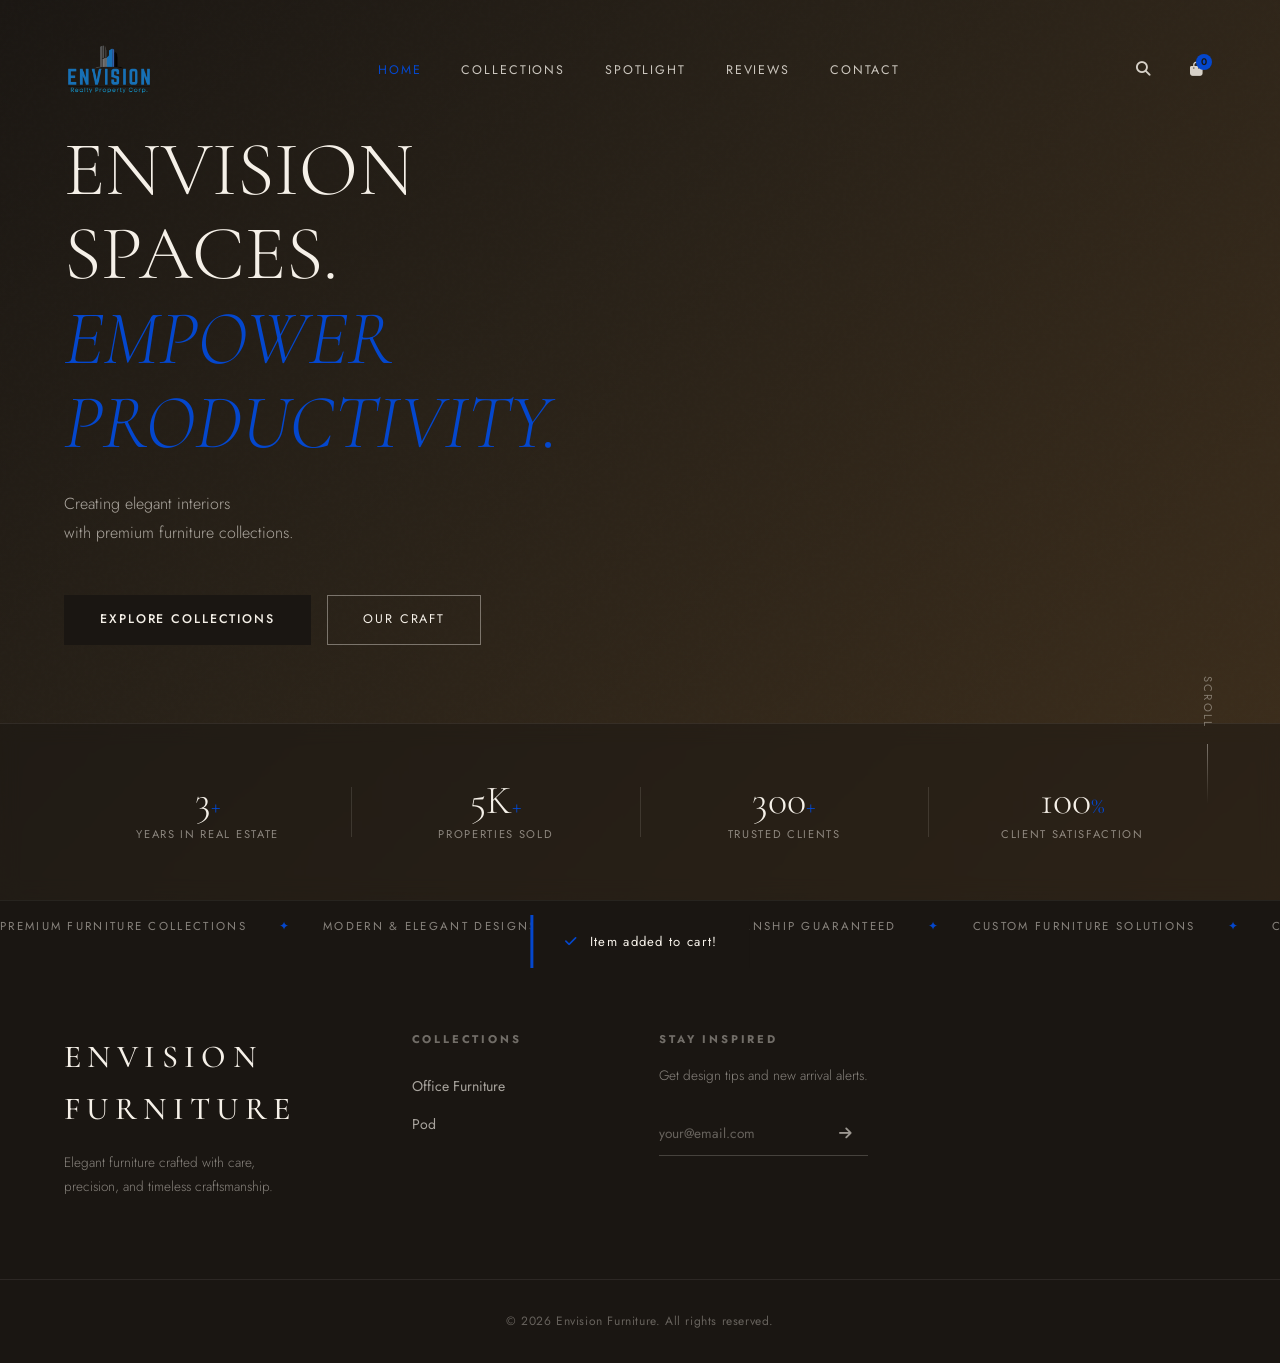
==== index.html @ 6e20b88a "deploy" ====
<!DOCTYPE html>
<html lang="en">
<head>
  <meta charset="UTF-8" />
  <meta name="viewport" content="width=device-width, initial-scale=1.0" />
  <title>Envision Furniture — Home</title>
  <link rel="icon" type="image/png" href="images/ENVISION-LOGO.png" />
  <link rel="preconnect" href="https://fonts.googleapis.com" />
  <link rel="preconnect" href="https://fonts.gstatic.com" crossorigin />
  <link href="https://fonts.googleapis.com/css2?family=Cormorant+Garamond:ital,wght@0,300;0,400;0,500;0,600;1,300;1,400&family=Jost:wght@200;300;400;500;600&display=swap" rel="stylesheet" />
  <link rel="stylesheet" href="https://cdnjs.cloudflare.com/ajax/libs/font-awesome/6.5.0/css/all.min.css" />
  <link rel="stylesheet" href="style.css" />
</head>
<body>

  <!-- PRELOADER -->
  <div class="preloader" id="preloader">
    <div class="preloader-inner">
      <span class="preloader-logo">ENVISION FURNITURE</span>
      <div class="preloader-bar"><div class="preloader-fill"></div></div>
    </div>
  </div>

  <!-- NAVBAR -->
  <nav class="navbar" id="navbar">
    <a href="index.html" class="nav-logo">
      <img src="images/ENVISION-LOGO.png" alt="Envision Corp Logo" />
    </a>
    <ul class="nav-links" id="nav-links">
      <li><a href="index.html">Home</a></li>
      <li><a href="collections.html">Collections</a></li>
      <li><a href="spotlight.html">Spotlight</a></li>
      <li><a href="reviews.html">Reviews</a></li>
      <li><a href="contact.html">Contact</a></li>
    </ul>
    <div class="nav-actions">
      <button class="nav-icon" id="search-btn" aria-label="Search"><i class="fa-solid fa-magnifying-glass"></i></button>
      <button class="nav-icon cart-btn" aria-label="Cart">
        <i class="fa-solid fa-bag-shopping"></i>
        <span class="cart-count" id="cart-count">0</span>
      </button>
      <button class="hamburger" id="hamburger" aria-label="Menu">
        <span></span><span></span><span></span>
      </button>
    </div>
  </nav>

  <!-- SEARCH OVERLAY -->
  <div class="search-overlay" id="search-overlay">
    <div class="search-box">
      <input type="text" id="search-input" placeholder="Search furniture, collections..." />
      <button id="search-close"><i class="fa-solid fa-xmark"></i></button>
    </div>
    <div class="search-results" id="search-results"></div>
  </div>

  <!-- MOBILE MENU -->
  <div class="mobile-overlay" id="mobile-overlay">
    <button class="overlay-close" id="overlay-close"><i class="fa-solid fa-xmark"></i></button>
    <ul class="mobile-links">
      <li><a href="index.html" class="mobile-link">Home</a></li>
      <li><a href="collections.html" class="mobile-link">Collections</a></li>
      <li><a href="spotlight.html" class="mobile-link">Spotlight</a></li>
      <li><a href="reviews.html" class="mobile-link">Reviews</a></li>
      <li><a href="contact.html" class="mobile-link">Contact</a></li>
    </ul>
  </div>

  <!-- HERO -->
  <section class="hero" id="home">
    <div class="hero-bg">
      <!-- VIDEO BACKGROUND -->
      <video class="hero-video" autoplay muted loop playsinline>
        <source src="video/mreb-1.mp4" type="video/mp4" />
      </video>
      <div class="hero-video-overlay"></div>
      <div class="hero-grain"></div>
    </div>
    <div class="hero-content">
      
      <h1 class="hero-title animate-from-left">
        ENVISION <br>SPACES.<em><br/>EMPOWER PRODUCTIVITY.</em>
      </h1>
      <p class="hero-sub animate-from-right">
        Creating elegant interiors<br />with premium furniture collections.
      </p>
      <div class="hero-cta animate-fade-up">
        <a href="collections.html" class="btn-primary">Explore Collections</a>
        <a href="spotlight.html" class="btn-ghost">Our Craft</a>
      </div>
    </div>
    <div class="hero-stats animate-fade-up">
      <div class="stat">
        <span class="stat-num">3<em>+</em></span>
        <span class="stat-label">Years in Real Estate</span>
      </div>
      <div class="stat-divider"></div>
      <div class="stat">
        <span class="stat-num">5K<em>+</em></span>
        <span class="stat-label">Properties Sold</span>
      </div>
      <div class="stat-divider"></div>
      <div class="stat">
        <span class="stat-num">300<em>+</em></span>
        <span class="stat-label">Trusted Clients</span>
      </div>
      <div class="stat-divider"></div>
      <div class="stat">
        <span class="stat-num">100<em>%</em></span>
        <span class="stat-label">Client Satisfaction</span>
      </div>
    </div>
    <div class="hero-scroll-hint">
      <span>Scroll</span>
      <div class="scroll-line"></div>
    </div>
  </section>

  <!-- TICKER -->
  <div class="ticker-wrap">
    <div class="ticker">
      <span>Premium Furniture Collections</span><span class="ticker-dot">✦</span>
      <span>Modern & Elegant Designs</span><span class="ticker-dot">✦</span>
      <span>Quality Craftsmanship Guaranteed</span><span class="ticker-dot">✦</span>
      <span>Custom Furniture Solutions</span><span class="ticker-dot">✦</span>
      <span>Comfort Meets Style</span><span class="ticker-dot">✦</span>
      <span>Luxury Living Essentials</span><span class="ticker-dot">✦</span>
      <span>Durable & Timeless Pieces</span><span class="ticker-dot">✦</span>
      <span>Envision Furniture Excellence</span><span class="ticker-dot">✦</span>
      <span>Premium Furniture Collections</span><span class="ticker-dot">✦</span>
      <span>Modern & Elegant Designs</span><span class="ticker-dot">✦</span>
      <span>Quality Craftsmanship Guaranteed</span><span class="ticker-dot">✦</span>
      <span>Custom Furniture Solutions</span><span class="ticker-dot">✦</span>
      <span>Comfort Meets Style</span><span class="ticker-dot">✦</span>
      <span>Luxury Living Essentials</span><span class="ticker-dot">✦</span>
      <span>Durable & Timeless Pieces</span><span class="ticker-dot">✦</span>
      <span>Envision Furniture Excellence</span><span class="ticker-dot">✦</span>
    </div>
  </div>

  <!-- FOOTER -->
  <footer class="footer">
    <div class="footer-top">
      <div class="footer-brand">
        <span class="footer-logo">ENVISION FURNITURE</span>
        <p>Elegant furniture crafted with care,<br/>precision, and timeless craftsmanship.</p>
      </div>
      <div class="footer-links">
        <h5>Collections</h5>
        <ul>
          <li><a href="#">Office Furniture</a></li>
          <li><a href="#">Pod</a></li>
        </ul>
      </div>
      <div class="footer-newsletter">
        <h5>Stay Inspired</h5>
        <p>Get design tips and new arrival alerts.</p>
        <div class="newsletter-form">
          <input type="email" placeholder="your@email.com" />
          <button><i class="fa-solid fa-arrow-right"></i></button>
        </div>
      </div>
    </div>
    <div class="footer-bottom">
      <p>© 2026 Envision Furniture. All rights reserved.</p>
    </div>
  </footer>

  <!-- CART TOAST -->
  <div class="cart-toast" id="cart-toast">
    <i class="fa-solid fa-check"></i>
    <span id="toast-text">Item added to cart!</span>
  </div>

  <!-- BACK TO TOP -->
  <button class="back-top" id="back-top" aria-label="Back to top">
    <i class="fa-solid fa-chevron-up"></i>
  </button>

  <script src="script.js"></script>
</body>
</html>
---- style.css ----
/* ===== CSS VARIABLES ===== */
:root {
  --cream: #f5f0e8;
  --warm-white: #faf8f3;
  --charcoal: #1a1612;
  --dark: #2c2419;
  --mid: #6b5e4e;
  --light-wood: #c9a97a;
  --gold: #0447cd;
  --gold-light: #6b5e4e;
  --border: rgba(107,94,78,0.18);
  --font-display: 'Cormorant Garamond', Georgia, serif;
  --font-body: 'Jost', sans-serif;
  --transition: 0.4s cubic-bezier(0.4,0,0.2,1);
  --shadow: 0 8px 40px rgba(26,22,18,0.12);
  --shadow-lg: 0 20px 60px rgba(26,22,18,0.2);
}

/* ===== RESET ===== */
*,*::before,*::after{box-sizing:border-box;margin:0;padding:0}
html{scroll-behavior:smooth;font-size:16px}
body{font-family:var(--font-body);background:var(--warm-white);color:var(--charcoal);overflow-x:hidden;line-height:1.6}
img{max-width:100%;display:block}
a{text-decoration:none;color:inherit}
ul{list-style:none}
button{border:none;background:none;cursor:pointer;font-family:inherit}
input,textarea,select{font-family:inherit}

/* ===== PRELOADER ===== */
.preloader{position:fixed;inset:0;background:var(--charcoal);z-index:9999;display:flex;align-items:center;justify-content:center;transition:opacity 0.6s ease,visibility 0.6s ease}
.preloader.hidden{opacity:0;visibility:hidden;pointer-events:none}
.preloader-inner{text-align:center}
.preloader-logo{font-family:var(--font-display);font-size:clamp(2rem,6vw,4rem);color:var(--cream);letter-spacing:0.3em;display:block;margin-bottom:2rem}
.preloader-bar{width:200px;height:1px;background:rgba(245,240,232,0.2);margin:0 auto;overflow:hidden}
.preloader-fill{height:100%;background:var(--gold);width:0;animation:loadfill 1.8s ease forwards}
@keyframes loadfill{to{width:100%}}

/* ===== NAVBAR ===== */
.navbar{position:fixed;top:0;left:0;right:0;z-index:1000;display:flex;align-items:center;justify-content:space-between;padding:1.5rem 4rem;transition:var(--transition);background:transparent}
.navbar.scrolled{background:rgba(250,248,243,0.96);backdrop-filter:blur(16px);-webkit-backdrop-filter:blur(16px);padding:1rem 4rem;box-shadow:0 1px 0 var(--border)}
.nav-logo{font-family:var(--font-display);font-size:1.8rem;font-weight:600;letter-spacing:0.25em;color:var(--cream);transition:color var(--transition)}
.nav-logo img{height:90px;width:auto;display:block;transition:opacity 0.4s ease;}
.nav-logo img:hover{opacity:0.85;}
.navbar.scrolled .nav-logo{color:var(--charcoal)}
.nav-links{display:flex;gap:2.5rem}
.nav-links a{font-size:0.78rem;font-weight:400;letter-spacing:0.15em;text-transform:uppercase;color:rgba(245,240,232,0.8);transition:color var(--transition);position:relative}
.nav-links a::after{content:'';position:absolute;bottom:-4px;left:0;width:0;height:1px;background:var(--gold);transition:width var(--transition)}
.nav-links a:hover::after{width:100%}
.navbar.scrolled .nav-links a{color:var(--mid)}
.navbar.scrolled .nav-links a:hover{color:var(--charcoal)}
.nav-actions{display:flex;align-items:center;gap:1rem}
.nav-icon{width:38px;height:38px;display:flex;align-items:center;justify-content:center;border-radius:50%;color:rgba(245,240,232,0.85);font-size:0.9rem;transition:var(--transition);position:relative}
.nav-icon:hover{background:rgba(245,240,232,0.1);color:var(--cream)}
.navbar.scrolled .nav-icon{color:var(--mid)}
.navbar.scrolled .nav-icon:hover{background:rgba(26,22,18,0.07);color:var(--charcoal)}
.cart-count{position:absolute;top:4px;right:4px;background:var(--gold);color:var(--charcoal);font-size:0.6rem;font-weight:600;width:16px;height:16px;border-radius:50%;display:flex;align-items:center;justify-content:center}
.hamburger{display:none;flex-direction:column;gap:5px;padding:6px;color:rgba(245,240,232,0.85)}
.hamburger span{display:block;width:22px;height:1.5px;background:currentColor;transition:var(--transition)}
.navbar.scrolled .hamburger{color:var(--mid)}

/* ===== MOBILE MENU ===== */
.mobile-overlay{position:fixed;inset:0;background:var(--charcoal);z-index:999;display:flex;align-items:center;justify-content:center;transform:translateX(100%);transition:transform 0.5s cubic-bezier(0.4,0,0.2,1)}
.mobile-overlay.open{transform:translateX(0)}
.overlay-close{position:absolute;top:2rem;right:2rem;font-size:1.5rem;color:var(--cream);width:44px;height:44px;display:flex;align-items:center;justify-content:center}
.mobile-links{text-align:center}
.mobile-links li{margin:1.5rem 0}
.mobile-links a{font-family:var(--font-display);font-size:clamp(2rem,6vw,3rem);color:var(--cream);font-weight:300;letter-spacing:0.05em;transition:color var(--transition)}
.mobile-links a:hover{color:var(--gold)}

/* ===== BUTTONS ===== */
.btn-primary{display:inline-flex;align-items:center;gap:0.5rem;padding:0.85rem 2.2rem;background:var(--charcoal);color:var(--cream);font-size:0.78rem;font-weight:500;letter-spacing:0.15em;text-transform:uppercase;border:1px solid var(--charcoal);transition:var(--transition)}
.btn-primary:hover{background:var(--gold);border-color:var(--gold);color:var(--charcoal)}
.btn-ghost{display:inline-flex;align-items:center;gap:0.5rem;padding:0.85rem 2.2rem;background:transparent;color:var(--cream);font-size:0.78rem;font-weight:400;letter-spacing:0.15em;text-transform:uppercase;border:1px solid rgba(245,240,232,0.4);transition:var(--transition)}
.btn-ghost:hover{border-color:var(--cream);background:rgba(245,240,232,0.1)}
.btn-wishlist{width:44px;height:44px;border:1px solid var(--border);display:flex;align-items:center;justify-content:center;color:var(--mid);transition:var(--transition)}
.btn-wishlist:hover{border-color:var(--charcoal);color:var(--charcoal)}
.full-width{width:100%;justify-content:center}

/* ===== SECTION HEADERS ===== */
.section-header{text-align:center;margin-bottom:4rem}
.section-eyebrow{font-size:0.72rem;font-weight:500;letter-spacing:0.25em;text-transform:uppercase;color:var(--gold);margin-bottom:0.75rem}
.section-eyebrow.light{color:var(--gold-light)}
.section-title{font-family:var(--font-display);font-size:clamp(2.2rem,5vw,3.5rem);font-weight:300;color:var(--charcoal);line-height:1.15}
.section-title em{font-style:italic;color:var(--gold)}

/* ===== HERO ===== */
.hero{position:relative;min-height:100vh;display:flex;flex-direction:column;justify-content:center;overflow:hidden;background:var(--charcoal)}
.hero-bg{position:absolute;inset:0;background:var(--charcoal);}
.hero-video{position:absolute;inset:0;width:100%;height:100%;object-fit:cover;z-index:0;}
.hero-video-overlay{position:absolute;inset:0;background:linear-gradient(135deg,rgba(26,22,18,0.85) 0%,rgba(44,36,25,0.75) 40%,rgba(90,65,35,0.55) 100%);z-index:1;}
.hero-grain{position:absolute;inset:0;z-index:2;background-image:url("data:image/svg+xml,%3Csvg viewBox='0 0 256 256' xmlns='http://www.w3.org/2000/svg'%3E%3Cfilter id='n'%3E%3CfeTurbulence type='fractalNoise' baseFrequency='0.9' numOctaves='4' stitchTiles='stitch'/%3E%3C/filter%3E%3Crect width='100%25' height='100%25' filter='url(%23n)' opacity='0.04'/%3E%3C/svg%3E");opacity:0.4;}
.hero-content{position:relative;z-index:3;max-width:900px;padding:0 4rem;padding-top:8rem;}
.hero-eyebrow{font-size:0.72rem;letter-spacing:0.3em;text-transform:uppercase;color:var(--gold);margin-bottom:1.5rem}
.hero-title{font-family:var(--font-display);font-size:clamp(2.5rem,6vw,5rem);font-weight:300;color:var(--cream);line-height:1.1;margin-bottom:1.5rem}
.hero-title em{font-style:italic;color:var(--gold)}
.hero-sub{color:rgba(245,240,232,0.65);font-size:1rem;font-weight:300;margin-bottom:3rem;line-height:1.8}
.hero-cta{display:flex;gap:1rem;flex-wrap:wrap}
.hero-stats{position:relative;z-index:3;display:flex;align-items:center;gap:0;padding:2.5rem 4rem;margin-top:auto;background:rgba(26,22,18,0.5);backdrop-filter:blur(10px);border-top:1px solid rgba(245,240,232,0.08);}
.stat{flex:1;text-align:center;padding:1rem}
.stat-num{display:block;font-family:var(--font-display);font-size:2.5rem;font-weight:300;color:var(--cream);line-height:1}
.stat-num em{font-size:1.5rem;color:var(--gold);font-style:normal}
.stat-label{display:block;font-size:0.7rem;letter-spacing:0.15em;text-transform:uppercase;color:rgba(245,240,232,0.5);margin-top:0.4rem}
.stat-divider{width:1px;height:50px;background:rgba(245,240,232,0.12)}
.hero-scroll-hint{position:absolute;bottom:6rem;right:4rem;z-index:3;display:flex;align-items:center;gap:1rem;color:rgba(245,240,232,0.4);font-size:0.7rem;letter-spacing:0.2em;text-transform:uppercase;writing-mode:vertical-rl;}
.scroll-line{width:1px;height:60px;background:linear-gradient(to bottom,rgba(245,240,232,0.4),transparent);animation:scrollpulse 2s ease-in-out infinite}
@keyframes scrollpulse{0%,100%{opacity:0.4}50%{opacity:1}}

/* ===== TICKER ===== */
.ticker-wrap{overflow:hidden;background:var(--charcoal);padding:1rem 0;border-top:1px solid rgba(245,240,232,0.06)}
.ticker{display:flex;gap:2rem;white-space:nowrap;animation:tickerScroll 30s linear infinite}
.ticker span{font-size:0.72rem;letter-spacing:0.2em;text-transform:uppercase;color:rgba(245,240,232,0.5)}
.ticker-dot{color:var(--gold)!important}
@keyframes tickerScroll{from{transform:translateX(0)}to{transform:translateX(-50%)}}

/* ===== CATEGORIES ===== */
.categories{padding:7rem 4rem}
.category-grid{display:grid;grid-template-columns:repeat(4,1fr);gap:1.5rem}
.category-card{position:relative;overflow:hidden;cursor:pointer;aspect-ratio:3/4}
.cat-img{width:100%;height:100%;background-size:cover;background-position:center;transition:transform 0.6s cubic-bezier(0.4,0,0.2,1)}
.category-card:hover .cat-img{transform:scale(1.06)}

/* ===== VIDEO CATEGORY CARDS ===== */
.cat-video-wrap{position:absolute;inset:0;overflow:hidden}
.cat-video{position:absolute;inset:0;width:100%;height:100%;object-fit:cover;object-position:center;display:block;transition:transform 0.6s cubic-bezier(0.4,0,0.2,1)}
.category-card:hover .cat-video{transform:scale(1.06)}

.cat-info{position:absolute;bottom:0;left:0;right:0;padding:1.5rem;background:linear-gradient(to top,rgba(26,22,18,0.85),transparent);display:flex;align-items:flex-end;justify-content:space-between}
.cat-info h3{font-family:var(--font-display);font-size:1.5rem;font-weight:400;color:var(--cream)}
.cat-arrow{width:36px;height:36px;border:1px solid rgba(245,240,232,0.4);display:flex;align-items:center;justify-content:center;color:var(--cream);font-size:0.8rem;transition:var(--transition)}
.category-card:hover .cat-arrow{background:var(--gold);border-color:var(--gold);color:var(--charcoal)}

/* ===== SPOTLIGHT ===== */
.spotlight{padding:7rem 4rem;background:var(--cream)}
.spotlight-item{display:grid;grid-template-columns:1fr 1fr;gap:5rem;align-items:center;margin-bottom:7rem}
.spotlight-item:last-child{margin-bottom:0}
.spotlight-item.reverse{direction:rtl}
.spotlight-item.reverse>*{direction:ltr}
.spotlight-img{position:relative;overflow:hidden}
.spotlight-img img{width:100%;height:580px;object-fit:cover;transition:transform 0.6s ease}
.spotlight-img:hover img{transform:scale(1.03)}
.spotlight-tag{position:absolute;top:1.5rem;left:1.5rem;background:var(--charcoal);color:var(--cream);font-size:0.65rem;letter-spacing:0.2em;text-transform:uppercase;padding:0.5rem 1rem}
.spotlight-eyebrow{font-size:0.72rem;letter-spacing:0.25em;text-transform:uppercase;color:var(--gold);margin-bottom:0.75rem}
.spotlight-name{font-family:var(--font-display);font-size:clamp(1.8rem,3vw,2.5rem);font-weight:400;color:var(--charcoal);margin-bottom:1.5rem;line-height:1.2}
.spotlight-desc{color:var(--mid);font-size:0.95rem;font-weight:300;line-height:1.9;margin-bottom:2rem}
.spotlight-price{font-family:var(--font-display);font-size:2rem;font-weight:500;color:var(--charcoal);margin-bottom:2rem}
.spotlight-actions{display:flex;gap:1rem;align-items:center}

/* ===== PRODUCTS GRID ===== */
.products{padding:7rem 4rem}
.product-grid{display:grid;grid-template-columns:repeat(3,1fr);gap:2rem}
.product-card{position:relative;background:var(--warm-white)}
.product-img{position:relative;overflow:hidden;aspect-ratio:4/5}
.product-img img{width:100%;height:100%;object-fit:cover;transition:transform 0.6s ease}
.product-card:hover .product-img img{transform:scale(1.05)}
.product-overlay{position:absolute;inset:0;background:rgba(26,22,18,0.5);display:flex;align-items:flex-end;justify-content:center;padding:2rem;opacity:0;transition:opacity var(--transition)}
.product-card:hover .product-overlay{opacity:1}
.product-info{padding:1.2rem 0;display:flex;align-items:baseline;gap:0.75rem;flex-wrap:wrap}
.product-info h4{font-family:var(--font-display);font-size:1.15rem;font-weight:400;flex:1;min-width:100%}
.product-info p{font-size:0.72rem;letter-spacing:0.15em;text-transform:uppercase;color:var(--mid)}
.product-info span{font-family:var(--font-display);font-size:1.1rem;color:var(--charcoal);font-weight:500;margin-left:auto}
.wishlist-btn{position:absolute;top:1rem;right:1rem;width:36px;height:36px;background:var(--warm-white);display:flex;align-items:center;justify-content:center;font-size:0.8rem;color:var(--mid);transition:var(--transition);opacity:0}
.product-card:hover .wishlist-btn{opacity:1}
.wishlist-btn:hover{background:var(--charcoal);color:var(--cream)}

/* ===== CTA SECTION ===== */
.cta-section{position:relative;padding:8rem 4rem;background:var(--dark);overflow:hidden;text-align:center}
.cta-overlay{position:absolute;inset:0;background:url('https://images.unsplash.com/photo-1524758631624-e2822e304c36?w=1400&q=80') center/cover;opacity:0.15}
.cta-content{position:relative;z-index:1}
.cta-title{font-family:var(--font-display);font-size:clamp(3rem,7vw,5.5rem);font-weight:300;color:var(--cream);margin:1rem 0 1.5rem;line-height:1.1}
.cta-title em{font-style:italic;color:var(--gold)}
.cta-sub{color:rgba(245,240,232,0.6);font-size:1rem;font-weight:300;max-width:500px;margin:0 auto 2.5rem}

/* ===== TESTIMONIALS ===== */
.testimonials{padding:7rem 4rem;background:var(--cream)}
.testi-grid{display:grid;grid-template-columns:repeat(3,1fr);gap:2rem}
.testi-card{padding:3rem 2.5rem;background:var(--warm-white);border:1px solid var(--border);transition:var(--transition)}
.testi-card:hover{box-shadow:var(--shadow);transform:translateY(-4px)}
.testi-stars{color:var(--gold);font-size:0.85rem;letter-spacing:0.1em;margin-bottom:1.5rem}
.testi-card>p{font-family:var(--font-display);font-size:1.05rem;font-weight:300;font-style:italic;color:var(--dark);line-height:1.8;margin-bottom:2rem}
.testi-author{display:flex;align-items:center;gap:1rem}
.testi-avatar{width:44px;height:44px;border-radius:50%;background:var(--charcoal);color:var(--cream);display:flex;align-items:center;justify-content:center;font-size:0.75rem;letter-spacing:0.05em;flex-shrink:0}
.testi-author strong{display:block;font-size:0.85rem;font-weight:500;color:var(--charcoal)}
.testi-author span{font-size:0.75rem;color:var(--mid)}

/* ===== CONTACT ===== */
.contact{padding:7rem 4rem}
.contact-inner{display:grid;grid-template-columns:1fr 1fr;gap:6rem;align-items:start}
.contact-desc{color:var(--mid);font-size:0.95rem;font-weight:300;line-height:1.9;margin:1.5rem 0 2.5rem}
.contact-details{display:flex;flex-direction:column;gap:1rem;margin-bottom:2.5rem}
.contact-details li{display:flex;align-items:flex-start;gap:1rem;font-size:0.9rem;color:var(--mid)}
.contact-details i{color:var(--gold);margin-top:2px;width:16px;flex-shrink:0}
.contact-socials{display:flex;gap:0.75rem}
.contact-socials a{width:40px;height:40px;border:1px solid var(--border);display:flex;align-items:center;justify-content:center;color:var(--mid);font-size:0.85rem;transition:var(--transition)}
.contact-socials a:hover{border-color:var(--charcoal);background:var(--charcoal);color:var(--cream)}
.contact-form{display:flex;flex-direction:column;gap:1.5rem}
.form-group{position:relative}
.form-group input,
.form-group textarea,
.form-group select{width:100%;padding:1rem 0;border:none;border-bottom:1px solid var(--border);background:transparent;font-size:0.9rem;color:var(--charcoal);outline:none;transition:border-color var(--transition)}
.form-group input:focus,
.form-group textarea:focus{border-color:var(--charcoal)}
.form-group label{position:absolute;top:1rem;left:0;font-size:0.75rem;letter-spacing:0.1em;text-transform:uppercase;color:var(--mid);transition:var(--transition);pointer-events:none}
.form-group input:focus+label,
.form-group input:not(:placeholder-shown)+label,
.form-group textarea:focus+label,
.form-group textarea:not(:placeholder-shown)+label{top:-0.5rem;font-size:0.65rem;color:var(--gold)}
.form-group input::placeholder,
.form-group textarea::placeholder{color:transparent}
.form-group select{color:var(--mid)}
.form-group textarea{resize:none}
.form-success{display:none;font-size:0.8rem;letter-spacing:0.1em;text-transform:uppercase;color:var(--gold);text-align:center;padding-top:0.5rem}
.form-success.visible{display:block}

/* ===== FOOTER ===== */
.footer{background:var(--charcoal);color:var(--cream)}
.footer-top{display:grid;grid-template-columns:1.5fr 1fr 1fr 1.5fr;gap:3rem;padding:5rem 4rem;border-bottom:1px solid rgba(245,240,232,0.08)}
.footer-logo{font-family:var(--font-display);font-size:2rem;font-weight:500;letter-spacing:0.2em;display:block;margin-bottom:1rem}
.footer-brand p{font-size:0.85rem;font-weight:300;color:rgba(245,240,232,0.5);line-height:1.8}
.footer-links h5{font-size:0.7rem;letter-spacing:0.25em;text-transform:uppercase;color:rgba(245,240,232,0.4);margin-bottom:1.5rem}
.footer-links ul{display:flex;flex-direction:column;gap:0.75rem}
.footer-links a{font-size:0.88rem;color:rgba(245,240,232,0.65);transition:color var(--transition)}
.footer-links a:hover{color:var(--gold)}
.footer-newsletter h5{font-size:0.7rem;letter-spacing:0.25em;text-transform:uppercase;color:rgba(245,240,232,0.4);margin-bottom:1rem}
.footer-newsletter p{font-size:0.85rem;color:rgba(245,240,232,0.5);margin-bottom:1.5rem;font-weight:300}
.newsletter-form{display:flex;border-bottom:1px solid rgba(245,240,232,0.2)}
.newsletter-form input{flex:1;background:transparent;border:none;padding:0.75rem 0;font-size:0.85rem;color:var(--cream);outline:none}
.newsletter-form input::placeholder{color:rgba(245,240,232,0.35)}
.newsletter-form button{padding:0.75rem 1rem;color:rgba(245,240,232,0.6);font-size:0.9rem;transition:color var(--transition)}
.newsletter-form button:hover{color:var(--gold)}
.footer-bottom{display:flex;justify-content:center;align-items:center;text-align:center;padding:2rem 4rem;font-size:0.75rem;color:rgba(245,240,232,0.35);letter-spacing:0.05em;}
.footer-bottom a{color:rgba(245,240,232,0.35);transition:color var(--transition)}
.footer-bottom a:hover{color:var(--gold)}

/* ===== CART TOAST ===== */
.cart-toast{position:fixed;bottom:2rem;left:50%;transform:translateX(-50%) translateY(100px);background:var(--charcoal);color:var(--cream);padding:1rem 2rem;display:flex;align-items:center;gap:0.75rem;font-size:0.82rem;letter-spacing:0.1em;z-index:9000;transition:transform 0.4s cubic-bezier(0.4,0,0.2,1);border-left:3px solid var(--gold)}
.cart-toast.show{transform:translateX(-50%) translateY(0)}
.cart-toast i{color:var(--gold)}

/* ===== BACK TO TOP ===== */
.back-top{position:fixed;bottom:2rem;right:2rem;width:44px;height:44px;background:var(--charcoal);color:var(--cream);display:flex;align-items:center;justify-content:center;font-size:0.8rem;z-index:8000;opacity:0;transform:translateY(20px);transition:var(--transition);pointer-events:none}
.back-top.visible{opacity:1;transform:translateY(0);pointer-events:auto}
.back-top:hover{background:var(--gold);color:var(--charcoal)}

/* ===== SCROLL REVEAL ANIMATIONS ===== */
.scroll-reveal,.scroll-reveal-left,.scroll-reveal-right{opacity:0;transition:opacity 0.8s ease,transform 0.8s ease}
.scroll-reveal{transform:translateY(40px)}
.scroll-reveal-left{transform:translateX(-50px)}
.scroll-reveal-right{transform:translateX(50px)}
.scroll-reveal.visible,.scroll-reveal-left.visible,.scroll-reveal-right.visible{opacity:1;transform:none}
[style*="--delay"]{transition-delay:var(--delay,0s)}

/* ===== HERO ANIMATIONS ===== */
.animate-from-top{animation:fromTop 0.9s ease forwards;opacity:0}
.animate-from-left{animation:fromLeft 0.9s 0.2s ease forwards;opacity:0}
.animate-from-right{animation:fromRight 0.9s 0.35s ease forwards;opacity:0}
.animate-fade-up{animation:fadeUp 0.9s 0.5s ease forwards;opacity:0}
@keyframes fromTop{from{opacity:0;transform:translateY(-20px)}to{opacity:1;transform:none}}
@keyframes fromLeft{from{opacity:0;transform:translateX(-30px)}to{opacity:1;transform:none}}
@keyframes fromRight{from{opacity:0;transform:translateX(30px)}to{opacity:1;transform:none}}
@keyframes fadeUp{from{opacity:0;transform:translateY(20px)}to{opacity:1;transform:none}}

/* ===== PAGE HERO (non-home pages) ===== */
.page-hero{padding:12rem 4rem 6rem;background:var(--charcoal);text-align:center;position:relative;overflow:hidden}
.page-hero::before{content:'';position:absolute;inset:0;background:linear-gradient(135deg,rgba(26,22,18,0.9),rgba(90,65,35,0.7));mix-blend-mode:multiply}
.page-hero-bg{position:absolute;inset:0;background-size:cover;background-position:center;z-index:0}
.page-hero-content{position:relative;z-index:1}
.page-hero .section-eyebrow{color:var(--gold-light)}
.page-hero .section-title{color:var(--cream)}

/* ===== SEARCH OVERLAY ===== */
.search-overlay{position:fixed;inset:0;background:rgba(26,22,18,0.96);z-index:2000;display:flex;flex-direction:column;align-items:center;padding-top:8rem;opacity:0;visibility:hidden;transition:opacity 0.4s ease,visibility 0.4s ease}
.search-overlay.open{opacity:1;visibility:visible}
.search-box{display:flex;align-items:center;gap:1rem;width:100%;max-width:680px;border-bottom:1px solid rgba(245,240,232,0.3);padding-bottom:1rem}
.search-box input{flex:1;background:transparent;border:none;outline:none;font-family:var(--font-display);font-size:clamp(1.5rem,4vw,2.5rem);color:var(--cream);font-weight:300}
.search-box input::placeholder{color:rgba(245,240,232,0.3)}
#search-close{color:rgba(245,240,232,0.5);font-size:1.5rem;background:none;border:none;cursor:pointer;transition:color 0.3s ease}
#search-close:hover{color:var(--cream)}
.search-results{width:100%;max-width:680px;margin-top:2rem;display:flex;flex-direction:column;gap:0.5rem}
.search-result-item{padding:1rem 0;border-bottom:1px solid rgba(245,240,232,0.08);cursor:pointer;transition:padding-left 0.3s ease}
.search-result-item:hover{padding-left:0.75rem}
.search-result-item h4{font-family:var(--font-display);font-size:1.1rem;color:var(--cream);font-weight:400}
.search-result-item p{font-size:0.8rem;color:rgba(245,240,232,0.4);margin-top:0.25rem;letter-spacing:0.1em;text-transform:uppercase}
.search-no-results{font-family:var(--font-display);font-size:1.1rem;color:rgba(245,240,232,0.35);font-style:italic;margin-top:1rem}

/* ===== RESPONSIVE ===== */
@media(max-width:1024px){
  .navbar,.navbar.scrolled{padding:1.25rem 2rem}
  .hero-content{padding:0 2rem;padding-top:8rem}
  .hero-stats{padding:2rem}
  .hero-scroll-hint{display:none}
  .categories{padding:5rem 2rem}
  .category-grid{grid-template-columns:repeat(2,1fr)}
  .spotlight{padding:5rem 2rem}
  .spotlight-item{grid-template-columns:1fr;gap:3rem}
  .spotlight-item.reverse{direction:ltr}
  .spotlight-img img{height:400px}
  .products{padding:5rem 2rem}
  .product-grid{grid-template-columns:repeat(2,1fr)}
  .testimonials{padding:5rem 2rem}
  .testi-grid{grid-template-columns:1fr}
  .contact{padding:5rem 2rem}
  .contact-inner{grid-template-columns:1fr;gap:3rem}
  .footer-top{grid-template-columns:1fr 1fr;gap:2.5rem;padding:4rem 2rem}
  .footer-bottom{flex-direction:column;gap:1rem;text-align:center;padding:1.5rem 2rem}
}
@media(max-width:768px){
  .nav-links{display:none}
  .hamburger{display:flex}
  .category-grid{grid-template-columns:1fr}
  .product-grid{grid-template-columns:1fr}
  .footer-top{grid-template-columns:1fr}
  .hero-stats{flex-wrap:wrap}
  .stat-divider{display:none}
  .hero-cta{flex-direction:column;align-items:flex-start}
}
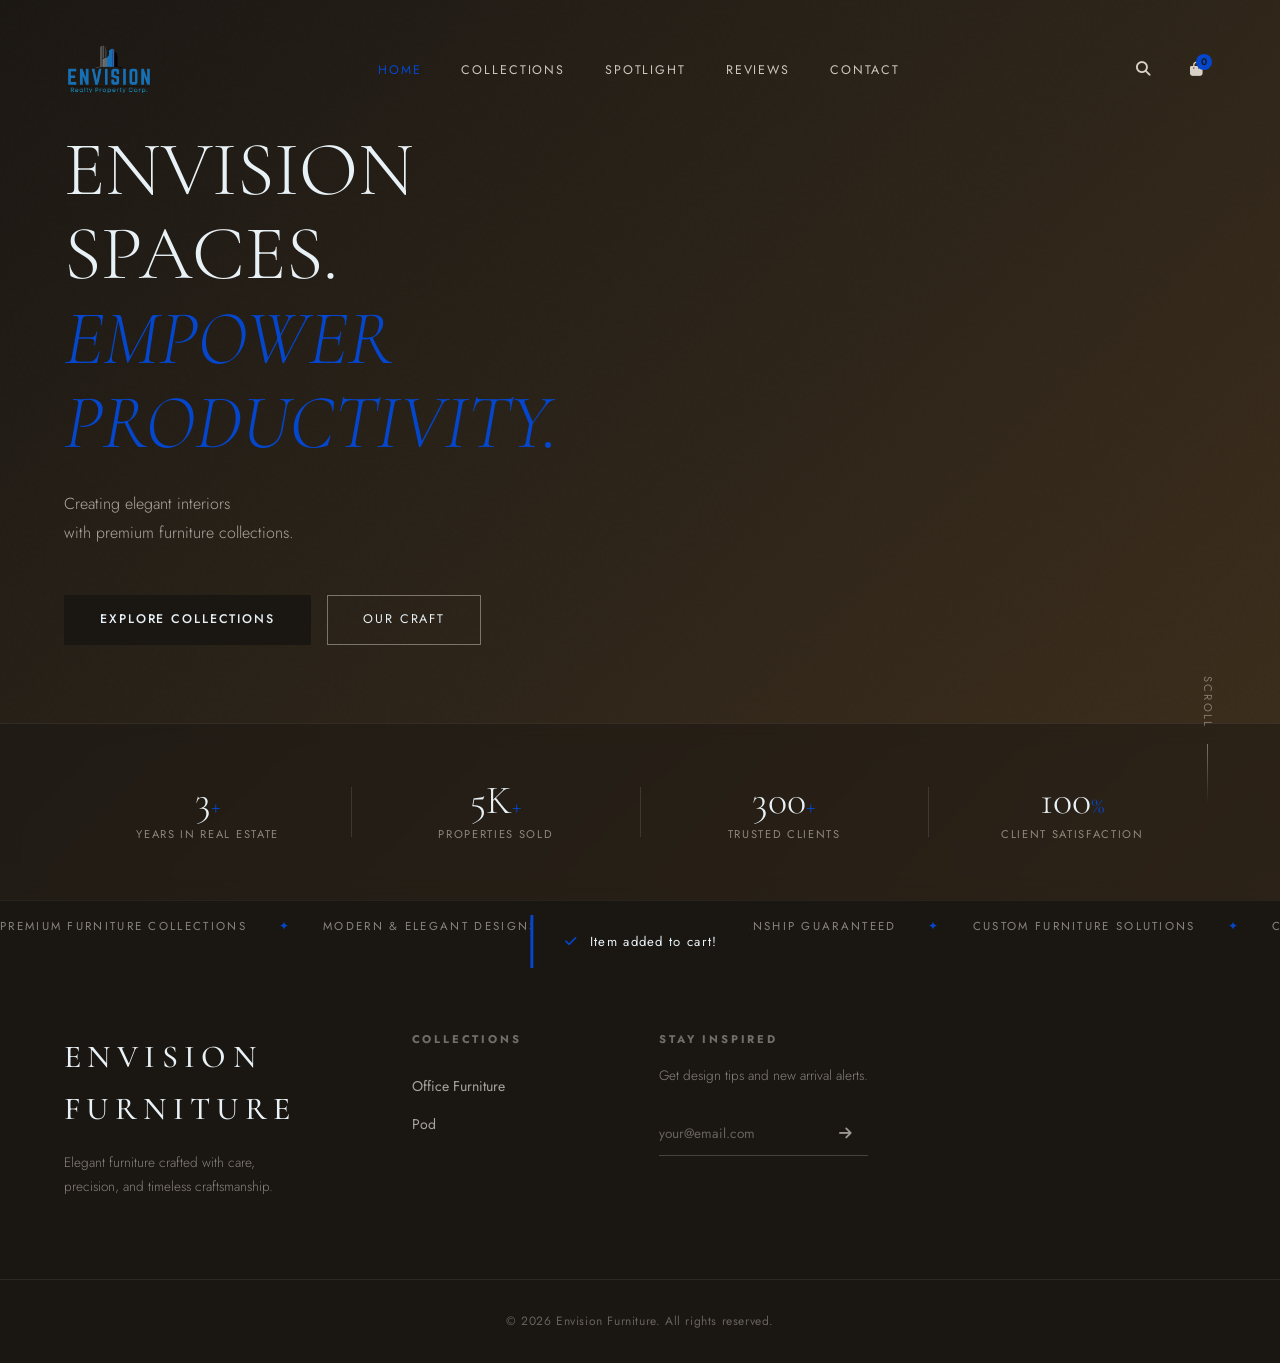
==== commit 9f35f202: "edit" ====
--- a/index.html
+++ b/index.html
@@ -73,7 +73,7 @@
       <video class="hero-video" autoplay muted loop playsinline>
         <source src="video/mreb-1.mp4" type="video/mp4" />
       </video>
-      <div class="hero-video-overlay"></div>
+      <div class="hero-video-overlay"></div>     0
       <div class="hero-grain"></div>
     </div>
     <div class="hero-content">
--- a/style.css
+++ b/style.css
@@ -1,6 +1,6 @@
 /* ===== CSS VARIABLES ===== */
 :root {
-  --cream: #f5f0e8;
+  --cream: #e8f1f5;
   --warm-white: #faf8f3;
   --charcoal: #1a1612;
   --dark: #2c2419;
@@ -115,7 +115,7 @@
 /* ===== CATEGORIES ===== */
 .categories{padding:7rem 4rem}
 .category-grid{display:grid;grid-template-columns:repeat(4,1fr);gap:1.5rem}
-.category-card{position:relative;overflow:hidden;cursor:pointer;aspect-ratio:3/4}
+.category-card{position:relative;overflow:hidden;cursor:pointer;aspect-ratio:3/4;border-radius:24px}
 .cat-img{width:100%;height:100%;background-size:cover;background-position:center;transition:transform 0.6s cubic-bezier(0.4,0,0.2,1)}
 .category-card:hover .cat-img{transform:scale(1.06)}
 
@@ -135,7 +135,7 @@
 .spotlight-item:last-child{margin-bottom:0}
 .spotlight-item.reverse{direction:rtl}
 .spotlight-item.reverse>*{direction:ltr}
-.spotlight-img{position:relative;overflow:hidden}
+.spotlight-img{position:relative;overflow:hidden;border-radius:24px}
 .spotlight-img img{width:100%;height:580px;object-fit:cover;transition:transform 0.6s ease}
 .spotlight-img:hover img{transform:scale(1.03)}
 .spotlight-tag{position:absolute;top:1.5rem;left:1.5rem;background:var(--charcoal);color:var(--cream);font-size:0.65rem;letter-spacing:0.2em;text-transform:uppercase;padding:0.5rem 1rem}
@@ -148,8 +148,8 @@
 /* ===== PRODUCTS GRID ===== */
 .products{padding:7rem 4rem}
 .product-grid{display:grid;grid-template-columns:repeat(3,1fr);gap:2rem}
-.product-card{position:relative;background:var(--warm-white)}
-.product-img{position:relative;overflow:hidden;aspect-ratio:4/5}
+.product-card{position:relative;background:var(--warm-white);border-radius:24px}
+.product-img{position:relative;overflow:hidden;aspect-ratio:4/5;border-radius:24px}
 .product-img img{width:100%;height:100%;object-fit:cover;transition:transform 0.6s ease}
 .product-card:hover .product-img img{transform:scale(1.05)}
 .product-overlay{position:absolute;inset:0;background:rgba(26,22,18,0.5);display:flex;align-items:flex-end;justify-content:center;padding:2rem;opacity:0;transition:opacity var(--transition)}
@@ -260,12 +260,24 @@
 @keyframes fadeUp{from{opacity:0;transform:translateY(20px)}to{opacity:1;transform:none}}
 
 /* ===== PAGE HERO (non-home pages) ===== */
-.page-hero{padding:12rem 4rem 6rem;background:var(--charcoal);text-align:center;position:relative;overflow:hidden}
-.page-hero::before{content:'';position:absolute;inset:0;background:linear-gradient(135deg,rgba(26,22,18,0.9),rgba(90,65,35,0.7));mix-blend-mode:multiply}
-.page-hero-bg{position:absolute;inset:0;background-size:cover;background-position:center;z-index:0}
+.page-hero{padding:12rem 4rem 6rem;background:var(--charcoal);text-align:center;position:relative;overflow:hidden;min-height:60vh}
+.page-hero::before{display:none}
+.page-hero-bg{position:absolute;inset:0;background-size:cover;background-position:center top;z-index:0}
 .page-hero-content{position:relative;z-index:1}
 .page-hero .section-eyebrow{color:var(--gold-light)}
 .page-hero .section-title{color:var(--cream)}
+.page-hero .hero-video{
+  position:absolute;
+  top:0;
+  left:0;
+  width:100%;
+  height: 100%;
+  object-fit:cover;
+  filter:brightness(0.8);
+  z-index:0;
+}
+.page-hero .hero-video-overlay{background:transparent}
+.page-hero .hero-grain{display:none}
 
 /* ===== SEARCH OVERLAY ===== */
 .search-overlay{position:fixed;inset:0;background:rgba(26,22,18,0.96);z-index:2000;display:flex;flex-direction:column;align-items:center;padding-top:8rem;opacity:0;visibility:hidden;transition:opacity 0.4s ease,visibility 0.4s ease}
